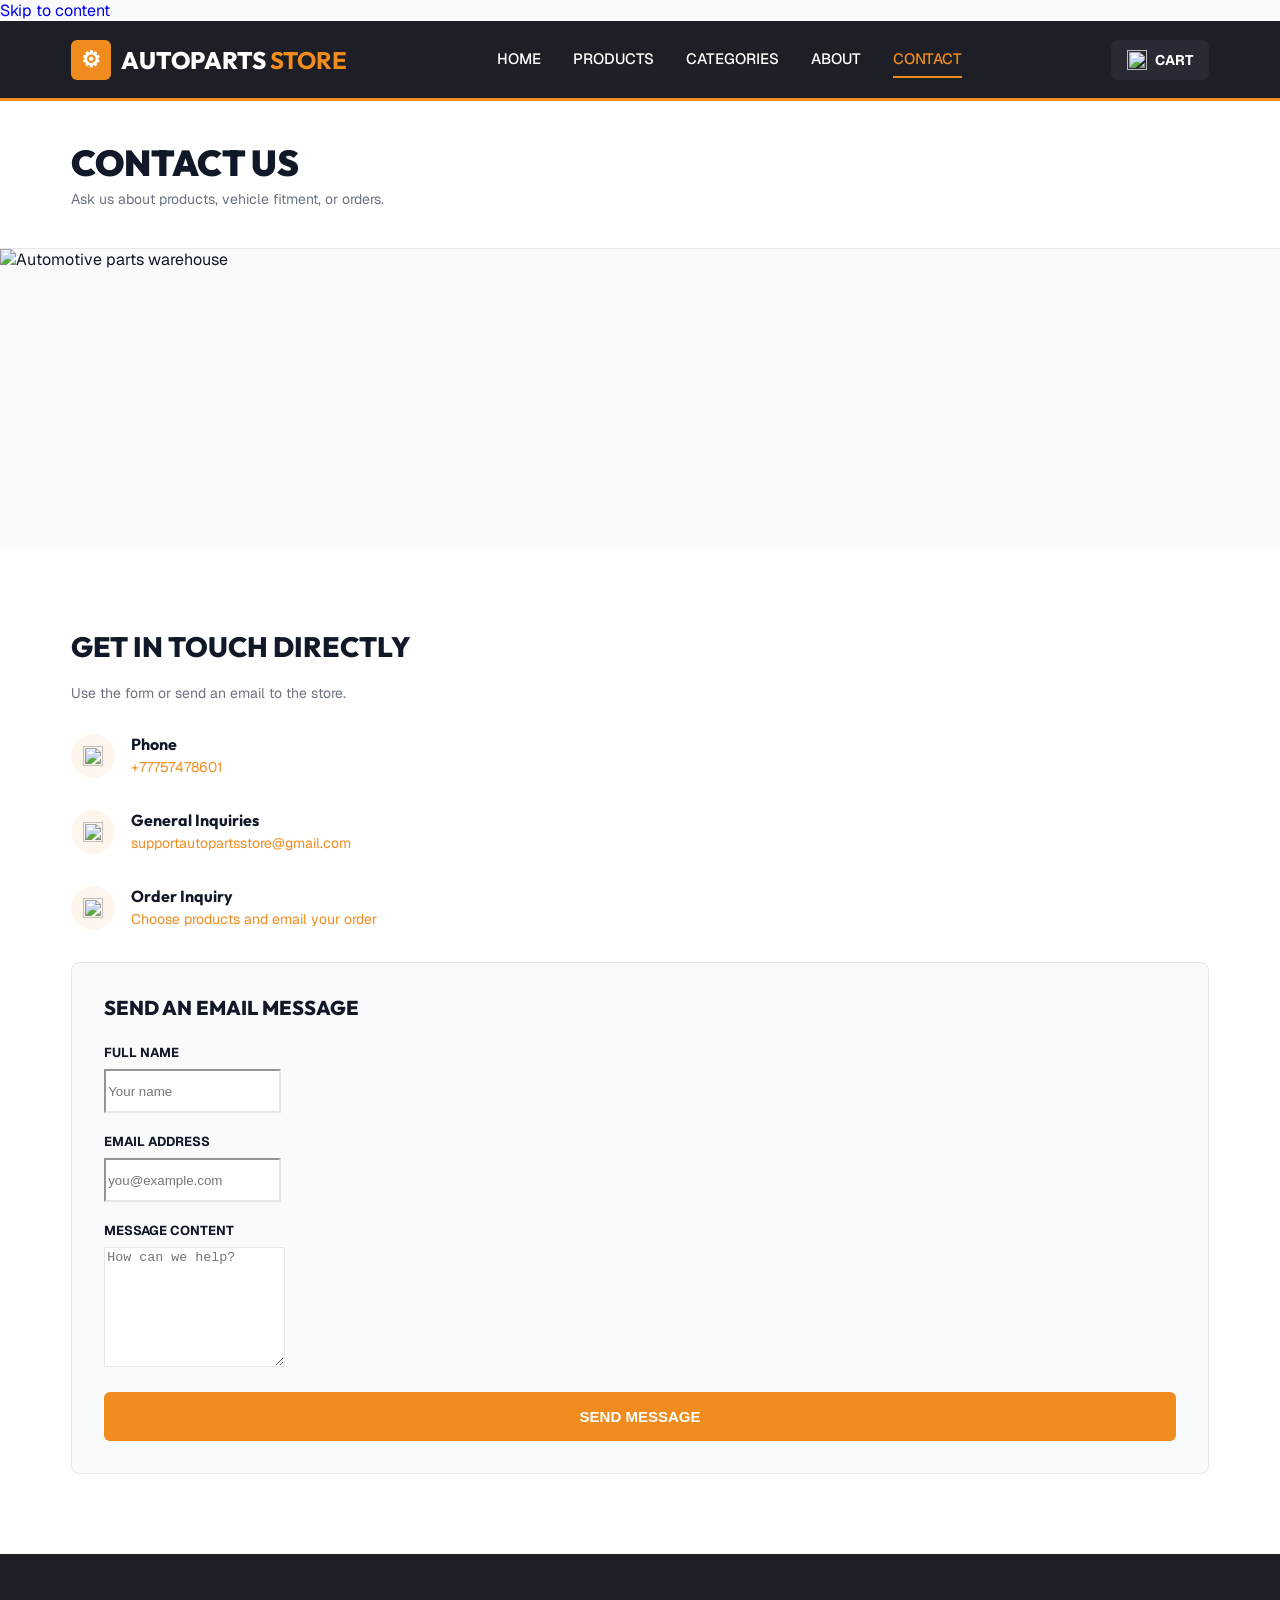
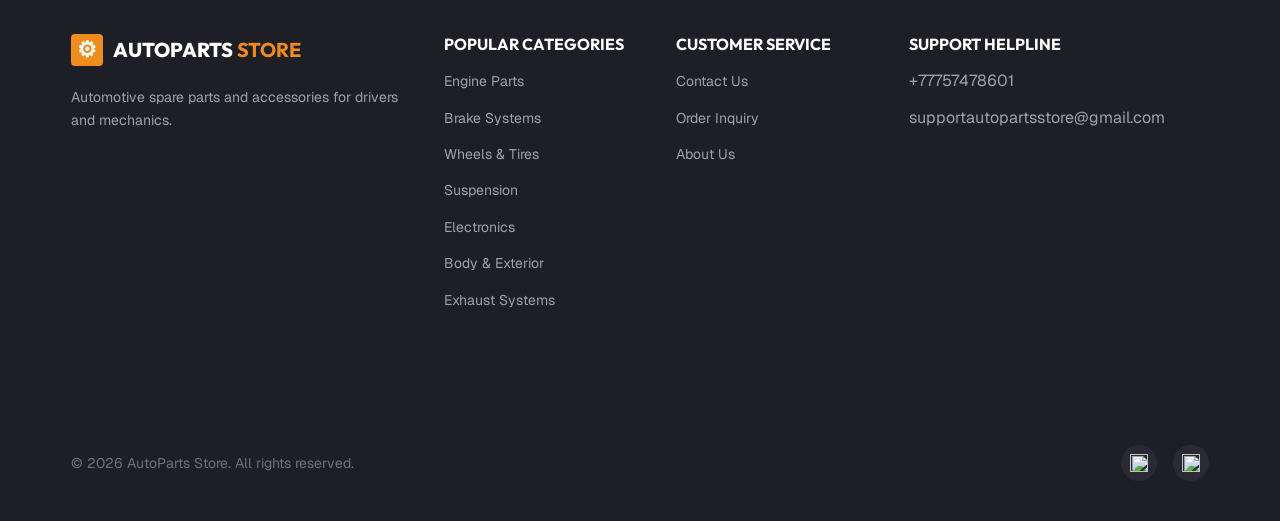
==== contact.html @ 095d3f2a "Update store phone and Facebook Instagram links" ====
<!doctype html>
<html lang="en">
<head>
  <meta charset="utf-8">
  <meta name="viewport" content="width=device-width, initial-scale=1">
  <title>Contact | AutoParts Store</title>
  <link rel="stylesheet" href="vendor/bootstrap.min.css">
  <link rel="stylesheet" href="style.css?v=6">
</head>
<body>
  <a class="visually-hidden-focusable" href="#main">Skip to content</a>
  <header class="site-header">
  <div class="site-container header-inner">
    <a class="brand" href="index.html" aria-label="AutoParts Store home"><span class="brand-mark" aria-hidden="true"></span><span>AUTOPARTS <strong>STORE</strong></span></a>
    <nav class="desktop-nav" aria-label="Main navigation"><a href="index.html">HOME</a><a href="products.html">PRODUCTS</a><a href="categories.html">CATEGORIES</a><a href="about.html">ABOUT</a><a href="contact.html" aria-current="page">CONTACT</a></nav>
    <a class="cart-label" href="products.html#cart"><img src="assets/cart.svg" alt=""> CART</a>
    <details class="mobile-nav"><summary aria-label="Open navigation">☰</summary><nav aria-label="Mobile navigation"><a href="index.html">HOME</a><a href="products.html">PRODUCTS</a><a href="categories.html">CATEGORIES</a><a href="about.html">ABOUT</a><a href="contact.html" aria-current="page">CONTACT</a></nav></details>
  </div>
</header>
  <main id="main"><section class="title-bar"><div class="site-container"><h1>CONTACT US</h1><p>Ask us about products, vehicle fitment, or orders.</p></div></section>
<img class="contact-banner" src="assets/warehouse.png" alt="Automotive parts warehouse">
<section class="contact-section"><div class="site-container row g-5"><div class="col-lg-6"><div class="contact-info"><h2>GET IN TOUCH DIRECTLY</h2><p>Use the form or send an email to the store.</p><div class="info-item"><div class="info-icon"><img src="assets/phone.svg" alt=""></div><div><h3>Phone</h3><p><a href="tel:+77757478601">+77757478601</a></p></div></div><div class="info-item"><div class="info-icon"><img src="assets/mail.svg" alt=""></div><div><h3>General Inquiries</h3><p><a href="mailto:supportautopartsstore@gmail.com">supportautopartsstore@gmail.com</a></p></div></div><div class="info-item"><div class="info-icon"><img src="assets/cart.svg" alt=""></div><div><h3>Order Inquiry</h3><p><a href="products.html#cart">Choose products and email your order</a></p></div></div></div></div>
<div class="col-lg-6"><form class="contact-form" id="contact-form" action="mailto:supportautopartsstore@gmail.com" method="post" enctype="text/plain"><h2>SEND AN EMAIL MESSAGE</h2><label for="fullName">FULL NAME</label><input class="form-control" id="fullName" name="Name" type="text" placeholder="Your name" required><label for="email">EMAIL ADDRESS</label><input class="form-control" id="email" name="Email" type="email" placeholder="you@example.com" required><label for="message">MESSAGE CONTENT</label><textarea class="form-control" id="message" name="Message" placeholder="How can we help?" required></textarea><button class="btn orange-button" type="submit">SEND MESSAGE</button></form></div></div></section></main>
  <footer class="site-footer">
  <div class="site-container">
    <div class="footer-columns">
      <div class="footer-brand"><div class="brand"><span class="brand-mark small" aria-hidden="true"></span><span>AUTOPARTS <strong>STORE</strong></span></div><p>Automotive spare parts and accessories for drivers and mechanics.</p></div>
      <div><h2>POPULAR CATEGORIES</h2><ul><li><a href="categories.html#engine">Engine Parts</a></li><li><a href="categories.html#brakes">Brake Systems</a></li><li><a href="categories.html#wheels">Wheels & Tires</a></li><li><a href="categories.html#suspension">Suspension</a></li><li><a href="categories.html#electronics">Electronics</a></li><li><a href="categories.html#body">Body & Exterior</a></li><li><a href="categories.html#exhaust">Exhaust Systems</a></li></ul></div>
      <div><h2>CUSTOMER SERVICE</h2><ul><li><a href="contact.html#contact-form">Contact Us</a></li><li><a href="products.html#cart">Order Inquiry</a></li><li><a href="about.html">About Us</a></li></ul></div>
      <div><h2>SUPPORT HELPLINE</h2><p><a href="tel:+77757478601">+77757478601</a></p><p><a href="mailto:supportautopartsstore@gmail.com">supportautopartsstore@gmail.com</a></p></div>
    </div>
    <div class="footer-bottom"><p>© 2026 AutoParts Store. All rights reserved.</p><div class="socials"><a href="https://www.facebook.com/" target="_blank" rel="noopener noreferrer" aria-label="Open Facebook"><img src="assets/facebook.svg" alt=""></a><a href="https://www.instagram.com/" target="_blank" rel="noopener noreferrer" aria-label="Open Instagram"><img src="assets/instagram.svg" alt=""></a></div></div>
  </div>
</footer>
</body>
</html>
---- style.css ----
@import url("https://fonts.googleapis.com/css2?family=Geist:wght@400;500;600;700;800&family=Outfit:wght@400;700;800;900&display=swap");

:root{--dark:#1e1e26;--orange:#f08c1e;--paper:#f9fafb;--border:#e5e7eb;--text:#111827;--muted:#6b7280}
*{box-sizing:border-box}
body{margin:0;background:var(--paper);color:var(--text);font:16px Geist,Arial,sans-serif}
h1,h2,h3,.brand{font-family:Outfit,Arial,sans-serif}
a{text-decoration:none}
.site-container{width:calc(100% - 2 * clamp(24px,5.56vw,80px));max-width:1280px;margin-inline:auto}
.site-header{height:80px;background:var(--dark);border-bottom:3px solid var(--orange)}
.header-inner{height:77px;display:flex;align-items:center;justify-content:space-between;gap:24px;position:relative}
.brand{display:flex;align-items:center;gap:10px;color:#fff;font-size:24px;font-weight:800;white-space:nowrap;line-height:1}
.brand strong{color:var(--orange)}
.brand-mark{display:grid;place-items:center;flex:none;width:40px;height:40px;border-radius:6px;background:var(--orange);color:#fff;font-size:22px}
.brand-mark::before{content:"⚙";font-family:Arial,sans-serif}
.brand-mark.small{width:32px;height:32px;border-radius:4px}
.desktop-nav{display:flex;align-items:center;gap:32px}
.desktop-nav a,.mobile-nav a{color:#fff;font-size:15px;font-weight:500;padding:8px 0;border-bottom:2px solid transparent}
.desktop-nav a[aria-current=page],.desktop-nav a:hover,.mobile-nav a[aria-current=page]{color:var(--orange);border-color:var(--orange)}
.cart-label{display:flex;align-items:center;gap:8px;background:#2a2a35;border-radius:8px;color:#fff;font-size:14px;font-weight:700;padding:10px 16px}
.cart-label:hover{color:var(--orange)}
.cart-label img{width:20px;height:20px}
.mobile-nav{display:none}
.hero{height:540px;background:linear-gradient(90deg,rgba(20,20,27,.82),rgba(20,20,27,.25)),url("assets/hero.png") center/cover;color:#fff;display:flex;align-items:center}
.hero h1{max-width:750px;font-size:56px;font-weight:900;line-height:1.1;margin:0 0 24px}
.hero h1 span{color:var(--orange)}
.hero p{max-width:600px;color:#d1d5db;font-size:20px;line-height:1.5;margin:0 0 24px}
.orange-button{display:inline-flex;align-items:center;justify-content:center;gap:10px;background:var(--orange);color:#fff;border:0;border-radius:6px;padding:16px 32px;font-weight:800;font-size:16px}
.orange-button img{width:20px;height:20px}
.orange-button:hover{background:#d87912;color:#fff}
.home-section{padding:80px 0}
.home-section.white{background:#fff}
.section-heading{font-size:32px;font-weight:800;margin:0 0 40px}
.section-heading::after{content:"";display:block;width:80px;height:4px;background:url("assets/underline.svg") no-repeat;margin-top:8px}
.home-category-grid{display:grid;grid-template-columns:repeat(4,minmax(0,1fr));gap:24px}
.home-category{height:300px;background:var(--paper);border:1px solid var(--border);border-radius:8px;overflow:hidden;color:var(--text)}
.category-image{display:block;width:100%;height:180px;object-fit:cover}
.category-label{padding:16px}
.category-label h3{font-size:18px;font-weight:700;margin:0 0 4px}
.category-label p{color:var(--muted);font-size:14px;margin:0}
.featured-grid{display:grid;grid-template-columns:repeat(3,minmax(0,1fr));gap:24px}
.product-card{position:relative;height:360px;padding:16px;border:1px solid var(--border);border-radius:8px;background:#fff;display:flex;flex-direction:column;gap:12px}
.product-image{display:block;width:100%;height:180px;flex:none;object-fit:contain;background:var(--paper);border-radius:6px}
.product-meta{display:flex;justify-content:space-between;align-items:center;color:var(--muted);font-size:11px;font-weight:600}
.rating{display:flex;align-items:center;gap:4px;color:var(--text);font-size:12px;font-weight:700}
.rating img{width:12px;height:12px}
.product-card h3{margin:0;font-size:16px;font-weight:700;white-space:nowrap;overflow:hidden;text-overflow:ellipsis}
.price{font-family:Outfit,Arial,sans-serif;color:var(--orange);font-size:20px;font-weight:800;margin:0}
.add-cart{height:40px;margin-top:auto;border-radius:6px;background:var(--dark);color:#fff;display:flex;align-items:center;justify-content:center;gap:8px;font-size:14px;font-weight:700;cursor:pointer}
.add-cart img{width:16px;height:16px}
.add-cart:hover{background:#353541;color:#fff}
.product-select{position:absolute;width:1px;height:1px;opacity:0}
.product-select:focus-visible+.add-cart{outline:3px solid var(--orange);outline-offset:3px}
.product-select:checked+.add-cart{background:var(--orange)}
.product-select:checked+.add-cart .add-text{display:none}
.remove-text{display:none}
.product-select:checked+.add-cart .remove-text{display:inline}
.title-bar{background:#fff;border-bottom:1px solid var(--border);padding:40px 0}
.title-bar h1{font-size:36px;font-weight:900;line-height:1.2;margin:0 0 6px}
.title-bar p{color:var(--muted);font-size:14px;margin:0}
.title-flex{display:flex;align-items:center;justify-content:space-between;gap:20px}
.products-main,.categories-main{padding:60px 0;background:var(--paper)}
.catalog{display:grid;grid-template-columns:280px minmax(0,1fr);gap:40px;align-items:start}
.filters{border:1px solid var(--border);border-radius:8px;background:#fff;padding:24px}
.filters fieldset{padding:0;margin:0;border:0}
.filters legend{font-family:Outfit,Arial,sans-serif;font-size:16px;font-weight:700;margin:0 0 16px}
.filter-option{display:flex;align-items:center;gap:10px;font-size:14px;margin-bottom:16px;cursor:pointer}
.filter-option input{appearance:none;flex:none;width:18px;height:18px;margin:0;border:2px solid var(--border);border-radius:3px;cursor:pointer}
.filter-option input:checked{background:var(--orange);border-color:var(--orange)}
.filter-option input:checked::after{content:"✓";display:block;color:#fff;font-size:12px;line-height:14px;text-align:center}
.filter-option input:focus-visible{outline:3px solid var(--orange);outline-offset:2px}
.filters hr{border-color:var(--border);opacity:1;margin:24px 0}
.catalog-grid{display:grid;grid-template-columns:repeat(3,240px);gap:20px}
.products-main:has(#category-engine:checked) .product-card:not(.filter-engine),.products-main:has(#category-brakes:checked) .product-card:not(.filter-brakes),.products-main:has(#category-wheels:checked) .product-card:not(.filter-wheels),.products-main:has(#category-suspension:checked) .product-card:not(.filter-suspension),.products-main:has(#category-electronics:checked) .product-card:not(.filter-electronics),.products-main:has(#category-body:checked) .product-card:not(.filter-body),.products-main:has(#category-exhaust:checked) .product-card:not(.filter-exhaust){display:none}
.products-main:has(#price-low:checked) .product-card:not(.price-low),.products-main:has(#price-mid:checked) .product-card:not(.price-mid),.products-main:has(#price-high:checked) .product-card:not(.price-high){display:none}
.cart-summary{margin-top:40px;padding:28px;background:#fff;border:1px solid var(--border);border-radius:8px;scroll-margin-top:20px}
.cart-summary h2{font-size:24px;font-weight:800;margin:0 0 18px}
.cart-items{list-style:none;margin:0;padding:0}
.cart-item{display:none;justify-content:space-between;gap:12px;border-bottom:1px solid var(--border);padding:12px 0;font-size:14px}
.cart-item strong{color:var(--orange);white-space:nowrap}
.empty-cart{color:var(--muted);margin:0}
#order-form:has(.product-select:checked) .empty-cart{display:none}
#order-form:has(#select-air:checked) .cart-air,#order-form:has(#select-rotor:checked) .cart-rotor,#order-form:has(#select-shock:checked) .cart-shock,#order-form:has(#select-battery:checked) .cart-battery,#order-form:has(#select-tire:checked) .cart-tire,#order-form:has(#select-mirror:checked) .cart-mirror,#order-form:has(#select-muffler:checked) .cart-muffler{display:flex}
.checkout-fields{margin-top:24px;padding-top:24px;border-top:1px solid var(--border)}
.checkout-fields h3{font-size:18px;font-weight:800;margin:0 0 8px}
.checkout-fields p{font-size:14px;color:var(--muted)}
.checkout-fields label{display:block;font-size:13px;font-weight:700;margin:0 0 6px}
.checkout-fields .form-control{border-color:var(--border)}
.choose-product-hint{margin:20px 0 0}
.checkout-button{display:none;margin-top:20px}
#order-form:has(.product-select:checked) .checkout-button{display:inline-flex}
#order-form:has(.product-select:checked) .choose-product-hint{display:none}
.comparison{margin-top:60px}
.comparison h2{font-size:24px;font-weight:800;margin:0 0 16px}
.comparison table{background:#fff}
.comparison th,.comparison td{padding:12px}
.category-card{height:100%;min-height:400px;background:#fff;border:1px solid var(--border);border-radius:8px;overflow:hidden}
.category-picture{display:block;width:100%;height:240px;object-fit:contain;background:var(--paper)}
.category-copy{padding:24px}
.category-copy h2{font-size:20px;font-weight:700;margin:0 0 10px}
.category-copy p{min-height:72px;color:var(--muted);font-size:14px;line-height:1.5;margin:0 0 12px}
.category-copy a{display:inline-flex;align-items:center;gap:5px;color:var(--orange);font-size:14px;font-weight:700}
.category-copy img{width:16px;height:16px}
.about-hero{height:400px;background:linear-gradient(90deg,rgba(20,20,27,.76),rgba(20,20,27,.2)),url("assets/workshop.png") center/cover;display:flex;align-items:center;color:#fff}
.about-hero h2{max-width:600px;font-size:44px;font-weight:900}
.story-section{background:#fff;padding:80px 0}
.story-layout{display:grid;grid-template-columns:minmax(0,1fr) 500px;gap:60px;align-items:center}
.story-layout h2,.contact-info h2{font-size:28px;font-weight:800;margin:0 0 20px}
.story-layout p{color:var(--muted);line-height:1.6;margin:0 0 20px}
.story-image{display:block;width:100%;height:320px;object-fit:cover;border-radius:8px}
.values-section{padding:80px 0}
.value-card{height:100%;min-height:220px;border:1px solid var(--border);border-radius:8px;background:#fff;padding:32px}
.value-icon,.info-icon{display:grid;place-items:center;border-radius:50%;background:rgba(240,140,30,.08)}
.value-icon{width:50px;height:50px;margin-bottom:16px}
.value-icon img{width:24px;height:24px}
.value-card h3{font-size:20px;font-weight:800;margin:0 0 12px}
.value-card p{font-size:14px;color:var(--muted);line-height:1.5;margin:0}
.contact-banner{display:block;width:100%;height:300px;object-fit:cover}
.contact-section{background:#fff;padding:80px 0}
.contact-info>p{max-width:460px;color:var(--muted);font-size:14px;margin-bottom:32px}
.contact-info a{color:var(--orange)}
.info-item{display:flex;align-items:flex-start;gap:16px;margin-bottom:32px}
.info-icon{width:44px;height:44px;flex:none}
.info-icon img{width:20px;height:20px}
.info-item h3{font-size:16px;font-weight:700;margin:0 0 4px}
.info-item p{font-size:14px;color:var(--muted);margin:0}
.contact-form{background:var(--paper);border:1px solid var(--border);border-radius:8px;padding:32px}
.contact-form h2{font-size:20px;font-weight:800;margin:0 0 24px}
.contact-form label{display:block;font-size:13px;font-weight:700;margin:0 0 8px}
.contact-form .form-control{min-height:44px;border-color:var(--border);margin-bottom:20px}
.contact-form textarea.form-control{height:120px}
.contact-form .orange-button{width:100%;font-size:15px}
.site-footer{background:var(--dark);color:#fff;padding:80px 0 40px}
.footer-columns{display:grid;grid-template-columns:340px 200px 200px 300px;justify-content:space-between;gap:20px}
.footer-brand .brand{font-size:20px}
.footer-brand p,.site-footer li{color:#9ca3af;font-size:14px;line-height:1.6}
.footer-brand p{margin:20px 0 0}
.site-footer h2{font-size:16px;font-weight:700;margin:0 0 16px}
.site-footer ul{list-style:none;padding:0;margin:0}
.site-footer li{margin-bottom:14px}
.site-footer a{color:#9ca3af}
.site-footer a:hover{color:var(--orange)}
.footer-bottom{position:relative;display:flex;align-items:center;justify-content:space-between;gap:20px;margin-top:60px;padding-top:60px}
.footer-bottom::before{content:"";position:absolute;top:0;left:0;width:100%;height:1px;background:url("assets/footer-line.svg") no-repeat left top;background-size:1280px 1px}
.footer-bottom p{color:#6b7280;font-size:14px;margin:0}
.socials{display:flex;gap:16px}
.socials a{display:grid;place-items:center;width:36px;height:36px;border-radius:50%;background:#2a2a35}
.socials a:hover{background:#353541}
.socials a:focus-visible{outline:3px solid var(--orange);outline-offset:3px}
.socials img{width:18px;height:18px}
@media(max-width:1100px){.desktop-nav{gap:18px}.brand{font-size:20px}.catalog-grid{grid-template-columns:repeat(2,minmax(0,240px))}.footer-columns{grid-template-columns:repeat(2,1fr);gap:30px}.story-layout{grid-template-columns:1fr 40%}}
@media(max-width:767px){.site-header{height:auto;min-height:72px}.header-inner{min-height:69px}.desktop-nav{display:none}.brand{font-size:18px}.brand-mark{width:34px;height:34px}.cart-label{margin-left:auto;font-size:0;padding:8px 10px}.mobile-nav{display:block;order:4}.mobile-nav summary{list-style:none;cursor:pointer;color:#fff;border:1px solid #555;border-radius:6px;padding:5px 10px;font-size:22px}.mobile-nav summary::-webkit-details-marker{display:none}.mobile-nav nav{position:absolute;z-index:20;top:68px;right:0;width:220px;background:var(--dark);padding:12px 20px;display:flex;flex-direction:column;box-shadow:0 10px 25px #0003}.mobile-nav a{padding:10px 0}.hero{height:500px}.hero h1{font-size:42px}.hero p{font-size:18px}.home-section,.story-section,.values-section,.contact-section{padding:55px 0}.section-heading{font-size:28px}.home-category-grid{grid-template-columns:repeat(2,1fr)}.featured-grid{grid-template-columns:repeat(2,1fr)}.title-flex{align-items:flex-start;flex-direction:column}.catalog{grid-template-columns:1fr}.catalog-grid{grid-template-columns:repeat(2,minmax(0,1fr))}.filters{max-width:none}.category-picture{height:190px}.about-hero{height:320px}.about-hero h2{font-size:36px}.story-layout{grid-template-columns:1fr}.footer-bottom{padding-top:35px;margin-top:35px}}
@media(max-width:480px){.brand{font-size:16px}.site-container{width:calc(100% - 32px)}.hero h1{font-size:36px}.hero p{font-size:16px}.home-category-grid,.featured-grid,.catalog-grid{grid-template-columns:1fr}.home-category{height:260px}.category-image{height:150px}.title-bar h1{font-size:30px}.footer-columns{grid-template-columns:1fr}.footer-bottom{align-items:flex-start;flex-direction:column}.contact-form{padding:22px}}
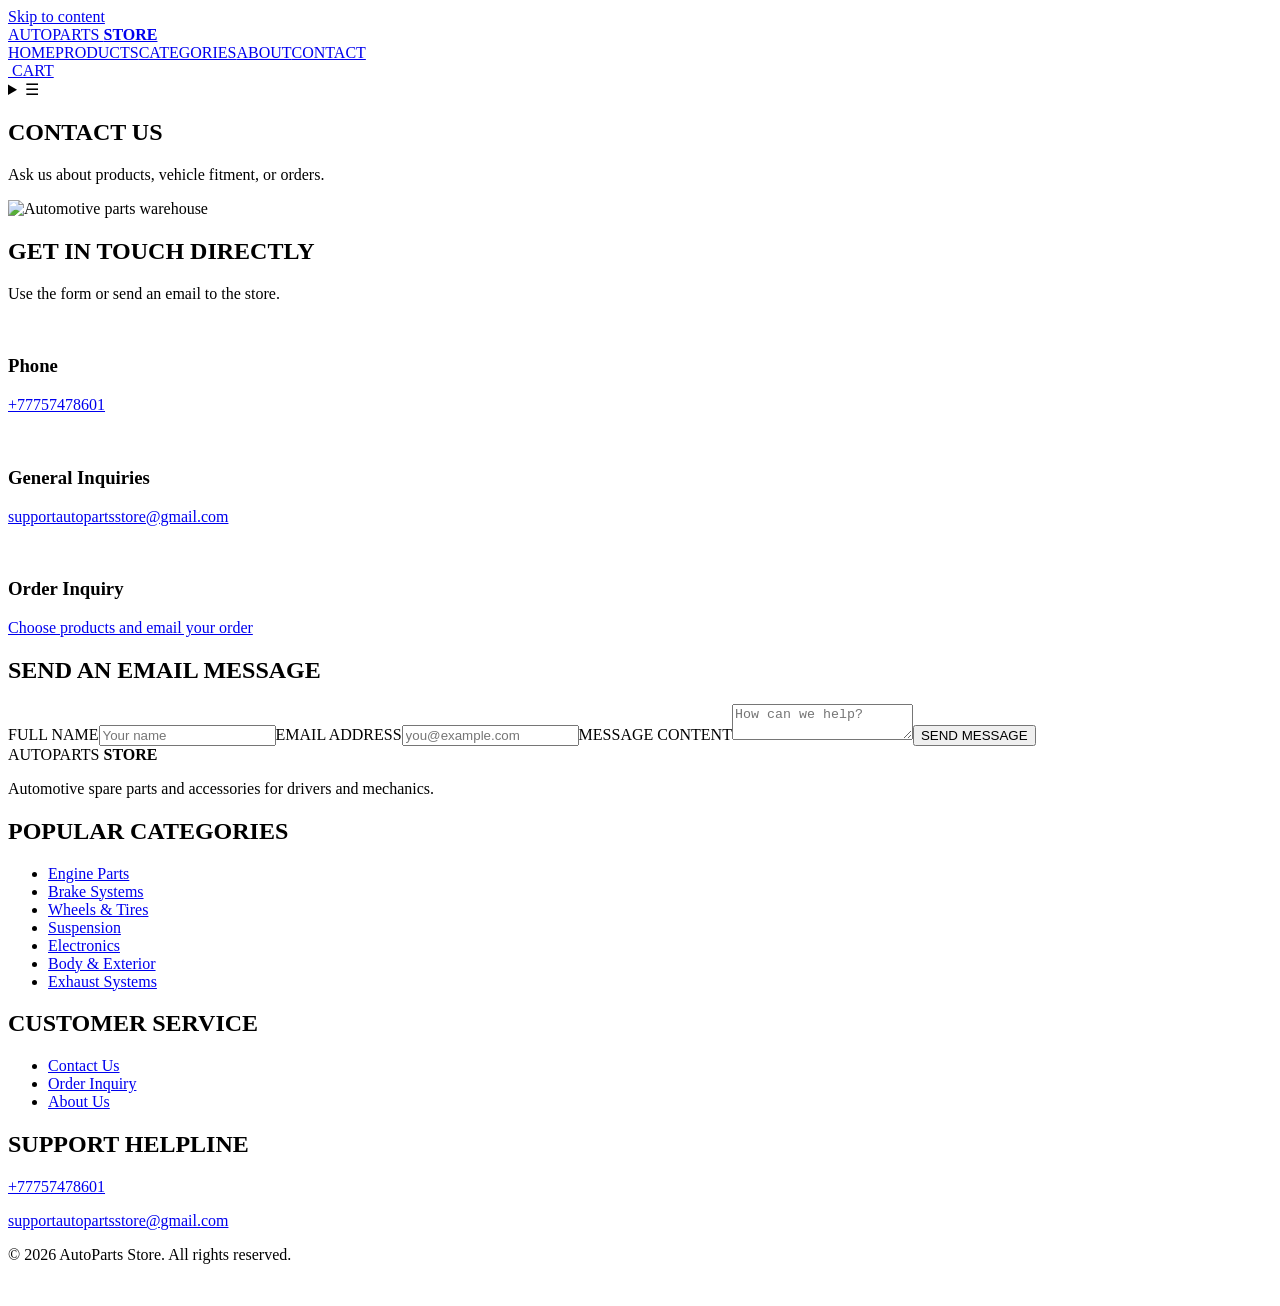
==== commit 38f86032: "Add member 3 pages and stylesheet integration" ====
--- a/contact.html
+++ b/contact.html
@@ -5,7 +5,7 @@
   <meta name="viewport" content="width=device-width, initial-scale=1">
   <title>Contact | AutoParts Store</title>
   <link rel="stylesheet" href="vendor/bootstrap.min.css">
-  <link rel="stylesheet" href="style.css?v=6">
+  <link rel="stylesheet" href="style.css?v=team-1">
 </head>
 <body>
   <a class="visually-hidden-focusable" href="#main">Skip to content</a>
--- a/style.css
+++ b/style.css
@@ -1,152 +1,7 @@
-@import url("https://fonts.googleapis.com/css2?family=Geist:wght@400;500;600;700;800&family=Outfit:wght@400;700;800;900&display=swap");
-
-:root{--dark:#1e1e26;--orange:#f08c1e;--paper:#f9fafb;--border:#e5e7eb;--text:#111827;--muted:#6b7280}
-*{box-sizing:border-box}
-body{margin:0;background:var(--paper);color:var(--text);font:16px Geist,Arial,sans-serif}
-h1,h2,h3,.brand{font-family:Outfit,Arial,sans-serif}
-a{text-decoration:none}
-.site-container{width:calc(100% - 2 * clamp(24px,5.56vw,80px));max-width:1280px;margin-inline:auto}
-.site-header{height:80px;background:var(--dark);border-bottom:3px solid var(--orange)}
-.header-inner{height:77px;display:flex;align-items:center;justify-content:space-between;gap:24px;position:relative}
-.brand{display:flex;align-items:center;gap:10px;color:#fff;font-size:24px;font-weight:800;white-space:nowrap;line-height:1}
-.brand strong{color:var(--orange)}
-.brand-mark{display:grid;place-items:center;flex:none;width:40px;height:40px;border-radius:6px;background:var(--orange);color:#fff;font-size:22px}
-.brand-mark::before{content:"⚙";font-family:Arial,sans-serif}
-.brand-mark.small{width:32px;height:32px;border-radius:4px}
-.desktop-nav{display:flex;align-items:center;gap:32px}
-.desktop-nav a,.mobile-nav a{color:#fff;font-size:15px;font-weight:500;padding:8px 0;border-bottom:2px solid transparent}
-.desktop-nav a[aria-current=page],.desktop-nav a:hover,.mobile-nav a[aria-current=page]{color:var(--orange);border-color:var(--orange)}
-.cart-label{display:flex;align-items:center;gap:8px;background:#2a2a35;border-radius:8px;color:#fff;font-size:14px;font-weight:700;padding:10px 16px}
-.cart-label:hover{color:var(--orange)}
-.cart-label img{width:20px;height:20px}
-.mobile-nav{display:none}
-.hero{height:540px;background:linear-gradient(90deg,rgba(20,20,27,.82),rgba(20,20,27,.25)),url("assets/hero.png") center/cover;color:#fff;display:flex;align-items:center}
-.hero h1{max-width:750px;font-size:56px;font-weight:900;line-height:1.1;margin:0 0 24px}
-.hero h1 span{color:var(--orange)}
-.hero p{max-width:600px;color:#d1d5db;font-size:20px;line-height:1.5;margin:0 0 24px}
-.orange-button{display:inline-flex;align-items:center;justify-content:center;gap:10px;background:var(--orange);color:#fff;border:0;border-radius:6px;padding:16px 32px;font-weight:800;font-size:16px}
-.orange-button img{width:20px;height:20px}
-.orange-button:hover{background:#d87912;color:#fff}
-.home-section{padding:80px 0}
-.home-section.white{background:#fff}
-.section-heading{font-size:32px;font-weight:800;margin:0 0 40px}
-.section-heading::after{content:"";display:block;width:80px;height:4px;background:url("assets/underline.svg") no-repeat;margin-top:8px}
-.home-category-grid{display:grid;grid-template-columns:repeat(4,minmax(0,1fr));gap:24px}
-.home-category{height:300px;background:var(--paper);border:1px solid var(--border);border-radius:8px;overflow:hidden;color:var(--text)}
-.category-image{display:block;width:100%;height:180px;object-fit:cover}
-.category-label{padding:16px}
-.category-label h3{font-size:18px;font-weight:700;margin:0 0 4px}
-.category-label p{color:var(--muted);font-size:14px;margin:0}
-.featured-grid{display:grid;grid-template-columns:repeat(3,minmax(0,1fr));gap:24px}
-.product-card{position:relative;height:360px;padding:16px;border:1px solid var(--border);border-radius:8px;background:#fff;display:flex;flex-direction:column;gap:12px}
-.product-image{display:block;width:100%;height:180px;flex:none;object-fit:contain;background:var(--paper);border-radius:6px}
-.product-meta{display:flex;justify-content:space-between;align-items:center;color:var(--muted);font-size:11px;font-weight:600}
-.rating{display:flex;align-items:center;gap:4px;color:var(--text);font-size:12px;font-weight:700}
-.rating img{width:12px;height:12px}
-.product-card h3{margin:0;font-size:16px;font-weight:700;white-space:nowrap;overflow:hidden;text-overflow:ellipsis}
-.price{font-family:Outfit,Arial,sans-serif;color:var(--orange);font-size:20px;font-weight:800;margin:0}
-.add-cart{height:40px;margin-top:auto;border-radius:6px;background:var(--dark);color:#fff;display:flex;align-items:center;justify-content:center;gap:8px;font-size:14px;font-weight:700;cursor:pointer}
-.add-cart img{width:16px;height:16px}
-.add-cart:hover{background:#353541;color:#fff}
-.product-select{position:absolute;width:1px;height:1px;opacity:0}
-.product-select:focus-visible+.add-cart{outline:3px solid var(--orange);outline-offset:3px}
-.product-select:checked+.add-cart{background:var(--orange)}
-.product-select:checked+.add-cart .add-text{display:none}
-.remove-text{display:none}
-.product-select:checked+.add-cart .remove-text{display:inline}
-.title-bar{background:#fff;border-bottom:1px solid var(--border);padding:40px 0}
-.title-bar h1{font-size:36px;font-weight:900;line-height:1.2;margin:0 0 6px}
-.title-bar p{color:var(--muted);font-size:14px;margin:0}
-.title-flex{display:flex;align-items:center;justify-content:space-between;gap:20px}
-.products-main,.categories-main{padding:60px 0;background:var(--paper)}
-.catalog{display:grid;grid-template-columns:280px minmax(0,1fr);gap:40px;align-items:start}
-.filters{border:1px solid var(--border);border-radius:8px;background:#fff;padding:24px}
-.filters fieldset{padding:0;margin:0;border:0}
-.filters legend{font-family:Outfit,Arial,sans-serif;font-size:16px;font-weight:700;margin:0 0 16px}
-.filter-option{display:flex;align-items:center;gap:10px;font-size:14px;margin-bottom:16px;cursor:pointer}
-.filter-option input{appearance:none;flex:none;width:18px;height:18px;margin:0;border:2px solid var(--border);border-radius:3px;cursor:pointer}
-.filter-option input:checked{background:var(--orange);border-color:var(--orange)}
-.filter-option input:checked::after{content:"✓";display:block;color:#fff;font-size:12px;line-height:14px;text-align:center}
-.filter-option input:focus-visible{outline:3px solid var(--orange);outline-offset:2px}
-.filters hr{border-color:var(--border);opacity:1;margin:24px 0}
-.catalog-grid{display:grid;grid-template-columns:repeat(3,240px);gap:20px}
-.products-main:has(#category-engine:checked) .product-card:not(.filter-engine),.products-main:has(#category-brakes:checked) .product-card:not(.filter-brakes),.products-main:has(#category-wheels:checked) .product-card:not(.filter-wheels),.products-main:has(#category-suspension:checked) .product-card:not(.filter-suspension),.products-main:has(#category-electronics:checked) .product-card:not(.filter-electronics),.products-main:has(#category-body:checked) .product-card:not(.filter-body),.products-main:has(#category-exhaust:checked) .product-card:not(.filter-exhaust){display:none}
-.products-main:has(#price-low:checked) .product-card:not(.price-low),.products-main:has(#price-mid:checked) .product-card:not(.price-mid),.products-main:has(#price-high:checked) .product-card:not(.price-high){display:none}
-.cart-summary{margin-top:40px;padding:28px;background:#fff;border:1px solid var(--border);border-radius:8px;scroll-margin-top:20px}
-.cart-summary h2{font-size:24px;font-weight:800;margin:0 0 18px}
-.cart-items{list-style:none;margin:0;padding:0}
-.cart-item{display:none;justify-content:space-between;gap:12px;border-bottom:1px solid var(--border);padding:12px 0;font-size:14px}
-.cart-item strong{color:var(--orange);white-space:nowrap}
-.empty-cart{color:var(--muted);margin:0}
-#order-form:has(.product-select:checked) .empty-cart{display:none}
-#order-form:has(#select-air:checked) .cart-air,#order-form:has(#select-rotor:checked) .cart-rotor,#order-form:has(#select-shock:checked) .cart-shock,#order-form:has(#select-battery:checked) .cart-battery,#order-form:has(#select-tire:checked) .cart-tire,#order-form:has(#select-mirror:checked) .cart-mirror,#order-form:has(#select-muffler:checked) .cart-muffler{display:flex}
-.checkout-fields{margin-top:24px;padding-top:24px;border-top:1px solid var(--border)}
-.checkout-fields h3{font-size:18px;font-weight:800;margin:0 0 8px}
-.checkout-fields p{font-size:14px;color:var(--muted)}
-.checkout-fields label{display:block;font-size:13px;font-weight:700;margin:0 0 6px}
-.checkout-fields .form-control{border-color:var(--border)}
-.choose-product-hint{margin:20px 0 0}
-.checkout-button{display:none;margin-top:20px}
-#order-form:has(.product-select:checked) .checkout-button{display:inline-flex}
-#order-form:has(.product-select:checked) .choose-product-hint{display:none}
-.comparison{margin-top:60px}
-.comparison h2{font-size:24px;font-weight:800;margin:0 0 16px}
-.comparison table{background:#fff}
-.comparison th,.comparison td{padding:12px}
-.category-card{height:100%;min-height:400px;background:#fff;border:1px solid var(--border);border-radius:8px;overflow:hidden}
-.category-picture{display:block;width:100%;height:240px;object-fit:contain;background:var(--paper)}
-.category-copy{padding:24px}
-.category-copy h2{font-size:20px;font-weight:700;margin:0 0 10px}
-.category-copy p{min-height:72px;color:var(--muted);font-size:14px;line-height:1.5;margin:0 0 12px}
-.category-copy a{display:inline-flex;align-items:center;gap:5px;color:var(--orange);font-size:14px;font-weight:700}
-.category-copy img{width:16px;height:16px}
-.about-hero{height:400px;background:linear-gradient(90deg,rgba(20,20,27,.76),rgba(20,20,27,.2)),url("assets/workshop.png") center/cover;display:flex;align-items:center;color:#fff}
-.about-hero h2{max-width:600px;font-size:44px;font-weight:900}
-.story-section{background:#fff;padding:80px 0}
-.story-layout{display:grid;grid-template-columns:minmax(0,1fr) 500px;gap:60px;align-items:center}
-.story-layout h2,.contact-info h2{font-size:28px;font-weight:800;margin:0 0 20px}
-.story-layout p{color:var(--muted);line-height:1.6;margin:0 0 20px}
-.story-image{display:block;width:100%;height:320px;object-fit:cover;border-radius:8px}
-.values-section{padding:80px 0}
-.value-card{height:100%;min-height:220px;border:1px solid var(--border);border-radius:8px;background:#fff;padding:32px}
-.value-icon,.info-icon{display:grid;place-items:center;border-radius:50%;background:rgba(240,140,30,.08)}
-.value-icon{width:50px;height:50px;margin-bottom:16px}
-.value-icon img{width:24px;height:24px}
-.value-card h3{font-size:20px;font-weight:800;margin:0 0 12px}
-.value-card p{font-size:14px;color:var(--muted);line-height:1.5;margin:0}
-.contact-banner{display:block;width:100%;height:300px;object-fit:cover}
-.contact-section{background:#fff;padding:80px 0}
-.contact-info>p{max-width:460px;color:var(--muted);font-size:14px;margin-bottom:32px}
-.contact-info a{color:var(--orange)}
-.info-item{display:flex;align-items:flex-start;gap:16px;margin-bottom:32px}
-.info-icon{width:44px;height:44px;flex:none}
-.info-icon img{width:20px;height:20px}
-.info-item h3{font-size:16px;font-weight:700;margin:0 0 4px}
-.info-item p{font-size:14px;color:var(--muted);margin:0}
-.contact-form{background:var(--paper);border:1px solid var(--border);border-radius:8px;padding:32px}
-.contact-form h2{font-size:20px;font-weight:800;margin:0 0 24px}
-.contact-form label{display:block;font-size:13px;font-weight:700;margin:0 0 8px}
-.contact-form .form-control{min-height:44px;border-color:var(--border);margin-bottom:20px}
-.contact-form textarea.form-control{height:120px}
-.contact-form .orange-button{width:100%;font-size:15px}
-.site-footer{background:var(--dark);color:#fff;padding:80px 0 40px}
-.footer-columns{display:grid;grid-template-columns:340px 200px 200px 300px;justify-content:space-between;gap:20px}
-.footer-brand .brand{font-size:20px}
-.footer-brand p,.site-footer li{color:#9ca3af;font-size:14px;line-height:1.6}
-.footer-brand p{margin:20px 0 0}
-.site-footer h2{font-size:16px;font-weight:700;margin:0 0 16px}
-.site-footer ul{list-style:none;padding:0;margin:0}
-.site-footer li{margin-bottom:14px}
-.site-footer a{color:#9ca3af}
-.site-footer a:hover{color:var(--orange)}
-.footer-bottom{position:relative;display:flex;align-items:center;justify-content:space-between;gap:20px;margin-top:60px;padding-top:60px}
-.footer-bottom::before{content:"";position:absolute;top:0;left:0;width:100%;height:1px;background:url("assets/footer-line.svg") no-repeat left top;background-size:1280px 1px}
-.footer-bottom p{color:#6b7280;font-size:14px;margin:0}
-.socials{display:flex;gap:16px}
-.socials a{display:grid;place-items:center;width:36px;height:36px;border-radius:50%;background:#2a2a35}
-.socials a:hover{background:#353541}
-.socials a:focus-visible{outline:3px solid var(--orange);outline-offset:3px}
-.socials img{width:18px;height:18px}
-@media(max-width:1100px){.desktop-nav{gap:18px}.brand{font-size:20px}.catalog-grid{grid-template-columns:repeat(2,minmax(0,240px))}.footer-columns{grid-template-columns:repeat(2,1fr);gap:30px}.story-layout{grid-template-columns:1fr 40%}}
-@media(max-width:767px){.site-header{height:auto;min-height:72px}.header-inner{min-height:69px}.desktop-nav{display:none}.brand{font-size:18px}.brand-mark{width:34px;height:34px}.cart-label{margin-left:auto;font-size:0;padding:8px 10px}.mobile-nav{display:block;order:4}.mobile-nav summary{list-style:none;cursor:pointer;color:#fff;border:1px solid #555;border-radius:6px;padding:5px 10px;font-size:22px}.mobile-nav summary::-webkit-details-marker{display:none}.mobile-nav nav{position:absolute;z-index:20;top:68px;right:0;width:220px;background:var(--dark);padding:12px 20px;display:flex;flex-direction:column;box-shadow:0 10px 25px #0003}.mobile-nav a{padding:10px 0}.hero{height:500px}.hero h1{font-size:42px}.hero p{font-size:18px}.home-section,.story-section,.values-section,.contact-section{padding:55px 0}.section-heading{font-size:28px}.home-category-grid{grid-template-columns:repeat(2,1fr)}.featured-grid{grid-template-columns:repeat(2,1fr)}.title-flex{align-items:flex-start;flex-direction:column}.catalog{grid-template-columns:1fr}.catalog-grid{grid-template-columns:repeat(2,minmax(0,1fr))}.filters{max-width:none}.category-picture{height:190px}.about-hero{height:320px}.about-hero h2{font-size:36px}.story-layout{grid-template-columns:1fr}.footer-bottom{padding-top:35px;margin-top:35px}}
-@media(max-width:480px){.brand{font-size:16px}.site-container{width:calc(100% - 32px)}.hero h1{font-size:36px}.hero p{font-size:16px}.home-category-grid,.featured-grid,.catalog-grid{grid-template-columns:1fr}.home-category{height:260px}.category-image{height:150px}.title-bar h1{font-size:30px}.footer-columns{grid-template-columns:1fr}.footer-bottom{align-items:flex-start;flex-direction:column}.contact-form{padding:22px}}
+@import url("css/base-footer.css");
+@import url("css/home.css");
+@import url("css/categories.css");
+@import url("css/catalog.css");
+@import url("css/selection.css");
+@import url("css/cart.css");
+@import url("css/about-contact.css");
